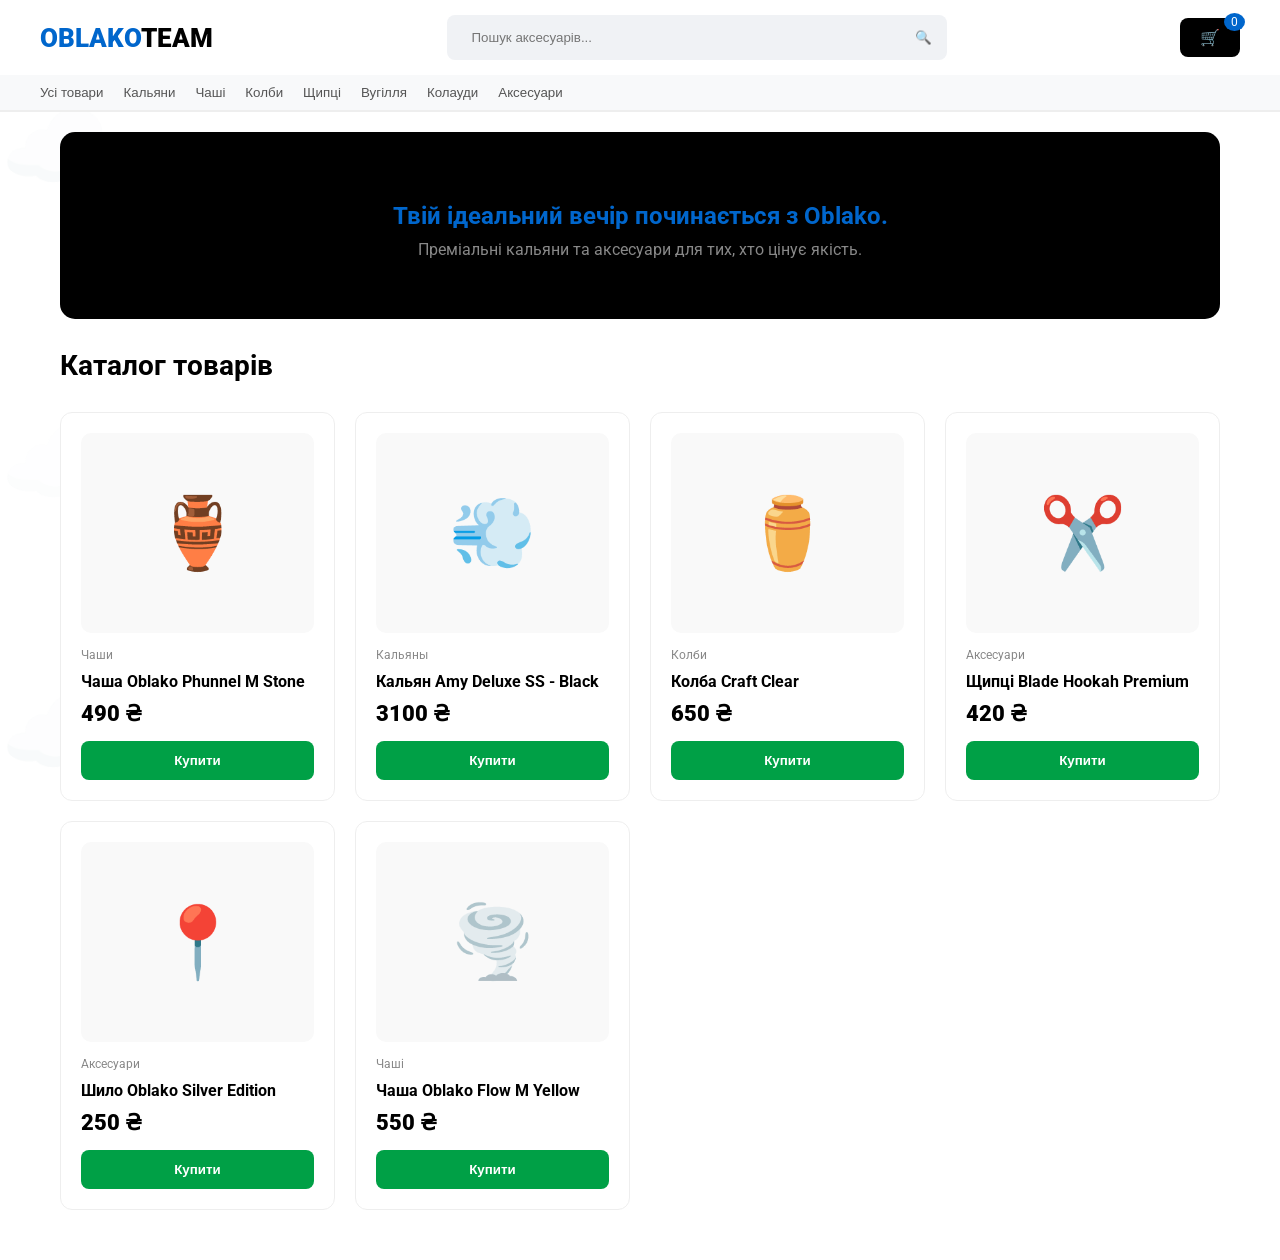
==== index.html @ b27f2336 "Update index.html" ====
<!DOCTYPE html>
<html lang="uk">
<head>
    <meta charset="UTF-8">
    <meta name="viewport" content="width=device-width, initial-scale=1.0">
    <title>OblakoTeam Store | Твій ідеальний вечір</title>
    <link rel="stylesheet" href="style.css">
    <link href="https://fonts.googleapis.com/css2?family=Roboto:wght@400;500;700;900&display=swap" rel="stylesheet">
</head>
<body>

    <div class="clouds-container">
        <div class="cloud c1">☁️</div>
        <div class="cloud c2">☁️</div>
        <div class="cloud c3">☁️</div>
    </div>

    <header class="header">
        <div class="container flex-header">
            <div class="logo">OBLAKO<span>TEAM</span></div>
            <div class="search-bar">
                <input type="text" id="searchInput" placeholder="Пошук аксесуарів...">
                <button onclick="searchProduct()">🔍</button>
            </div>
            <div class="cart-widget" onclick="toggleCart()">
                <span class="cart-icon">🛒</span>
                <span id="cart-count">0</span>
            </div>
        </div>
        <nav class="nav-cats">
            <div class="container flex-cats">
                <button onclick="filterCat('Все')">Усі товари</button>
                <button onclick="filterCat('Кальяни')">Кальяни</button>
                <button onclick="filterCat('Чаші')">Чаші</button>
                <button onclick="filterCat('Колби')">Колби</button>
                <button onclick="filterCat('Аксесуари')">Щипці</button>
                <button onclick="filterCat('Аксесуари')">Вугілля</button>
                <button onclick="filterCat('Аксесуари')">Колауди</button>
                <button onclick="filterCat('Аксесуари')">Аксесуари</button>
            </div>
        </nav>
    </header>

    <main class="container">
        <section class="hero-banner">
            <h1> </h1>
            <p class="slogan">Твій ідеальний вечір починається з Oblako.</p>
            <p class="subtext">Преміальні кальяни та аксесуари для тих, хто цінує якість.</p>
        </section>

        <h2 class="section-title">Каталог товарів</h2>
        <div class="products-grid" id="products-grid"></div>
    </main>

    <div id="cart-overlay" onclick="toggleCart()"></div>
    <div id="cart-sidebar">
        <div class="cart-top">
            <h3>Ваше замовлення</h3>
            <button class="close-cart" onclick="toggleCart()">✕</button>
        </div>
        <div id="cart-items-content"></div>
        <div class="cart-bottom">
            <div class="total-row">
                <span>Разом:</span>
                <span id="total-price">0 ₴</span>
            </div>
            <button class="order-submit" onclick="sendToTelegram()">Оформити у Telegram</button>
        </div>
    </div>

    <script src="script.js"></script>
</body>
</html>
---- style.css ----
* { margin: 0; padding: 0; box-sizing: border-box; }
body { font-family: 'Roboto', sans-serif; background: #fff; color: #000; overflow-x: hidden; }
.container { max-width: 1200px; margin: 0 auto; padding: 0 20px; }

/* Хмари */
.clouds-container { position: fixed; inset: 0; z-index: -1; pointer-events: none; }
.cloud { position: absolute; font-size: 100px; opacity: 0.1; animation: move 35s linear infinite; }
@keyframes move {
    from { transform: translateX(-200px); }
    to { transform: translateX(105vw); }
}
.c1 { top: 10%; animation-duration: 45s; }
.c2 { top: 45%; animation-duration: 30s; opacity: 0.05; }
.c3 { top: 75%; animation-duration: 55s; }

/* Header */
.header { background: #fff; border-bottom: 1px solid #eee; position: sticky; top: 0; z-index: 100; }
.flex-header { display: flex; justify-content: space-between; align-items: center; padding: 15px 0; }
.logo { font-size: 26px; font-weight: 900; color: #0066cc; }
.logo span { color: #000; }

.search-bar { flex: 0 1 500px; display: flex; background: #f0f2f5; border-radius: 8px; padding: 5px 15px; }
.search-bar input { flex: 1; border: none; background: transparent; outline: none; padding: 10px; }
.search-bar button { border: none; background: transparent; cursor: pointer; }

.cart-widget { background: #000; color: #fff; padding: 10px 20px; border-radius: 8px; cursor: pointer; position: relative; }
#cart-count { background: #0066cc; position: absolute; top: -5px; right: -5px; padding: 2px 7px; border-radius: 50%; font-size: 12px; }

.nav-cats { background: #f8f9fa; border-bottom: 1px solid #eee; }
.flex-cats { display: flex; gap: 20px; padding: 10px 0; overflow-x: auto; }
.flex-cats button { background: none; border: none; font-weight: 500; cursor: pointer; color: #555; white-space: nowrap; }
.flex-cats button:hover { color: #0066cc; }

/* Banner */
.hero-banner { background: #000; color: #fff; border-radius: 15px; padding: 60px 20px; text-align: center; margin: 20px 0; }
.hero-banner h1 { font-size: 50px; text-transform: uppercase; margin-bottom: 10px; }
.slogan { font-size: 24px; color: #0066cc; font-weight: 700; }
.subtext { color: #888; margin-top: 10px; }

/* Grid */
.section-title { margin: 30px 0; font-size: 28px; }
.products-grid { display: grid; grid-template-columns: repeat(auto-fill, minmax(250px, 1fr)); gap: 20px; margin-bottom: 50px; }
.card { background: #fff; border: 1px solid #eee; border-radius: 12px; padding: 20px; transition: 0.3s; }
.card:hover { box-shadow: 0 10px 25px rgba(0,0,0,0.05); transform: translateY(-5px); }
.card-img { height: 200px; background: #f9f9f9; border-radius: 10px; display: flex; align-items: center; justify-content: center; font-size: 70px; margin-bottom: 15px; }
.price { font-size: 22px; font-weight: 900; color: #000; margin-bottom: 15px; display: block; }
.buy-btn { width: 100%; background: #00a046; color: #fff; border: none; padding: 12px; border-radius: 8px; font-weight: 700; cursor: pointer; }

/* Sidebar */
#cart-sidebar { position: fixed; right: -100%; top: 0; width: 380px; height: 100%; background: #fff; z-index: 1000; transition: 0.4s; padding: 30px; box-shadow: -10px 0 30px rgba(0,0,0,0.1); display: flex; flex-direction: column; }
#cart-sidebar.active { right: 0; }
#cart-overlay { position: fixed; inset: 0; background: rgba(0,0,0,0.4); display: none; z-index: 999; }
.cart-top { display: flex; justify-content: space-between; margin-bottom: 30px; border-bottom: 1px solid #eee; padding-bottom: 15px; }
.cart-bottom { margin-top: auto; border-top: 1px solid #eee; padding-top: 20px; }
.total-row { display: flex; justify-content: space-between; font-size: 20px; font-weight: 900; }
.order-submit { width: 100%; background: #0066cc; color: #fff; border: none; padding: 18px; border-radius: 10px; font-weight: 700; margin-top: 20px; cursor: pointer; }
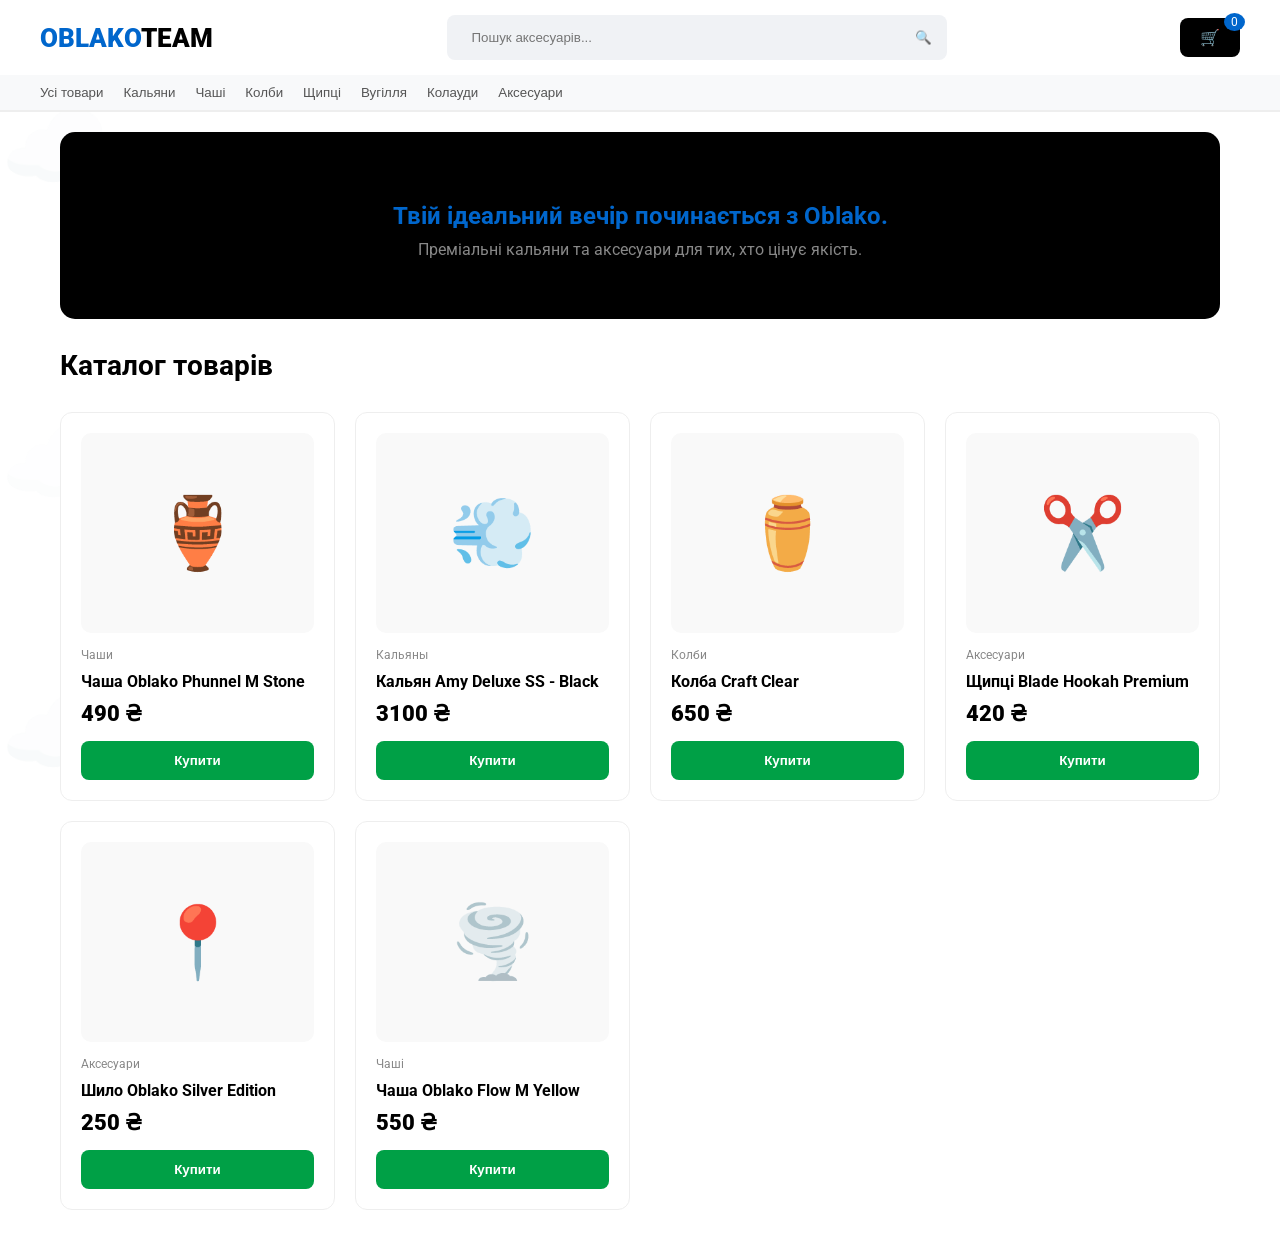
==== commit d04193ee: "Update index.html" ====
--- a/index.html
+++ b/index.html
@@ -13,6 +13,13 @@
         <div class="cloud c1">☁️</div>
         <div class="cloud c2">☁️</div>
         <div class="cloud c3">☁️</div>
+        <div class="cloud c4">☁️</div>
+        <div class="cloud c5">☁️</div>
+        <div class="cloud c6">☁️</div>
+        <div class="cloud c7">☁️</div>
+        <div class="cloud c8">☁️</div>
+        <div class="cloud c9">☁️</div>
+        
     </div>
 
     <header class="header">
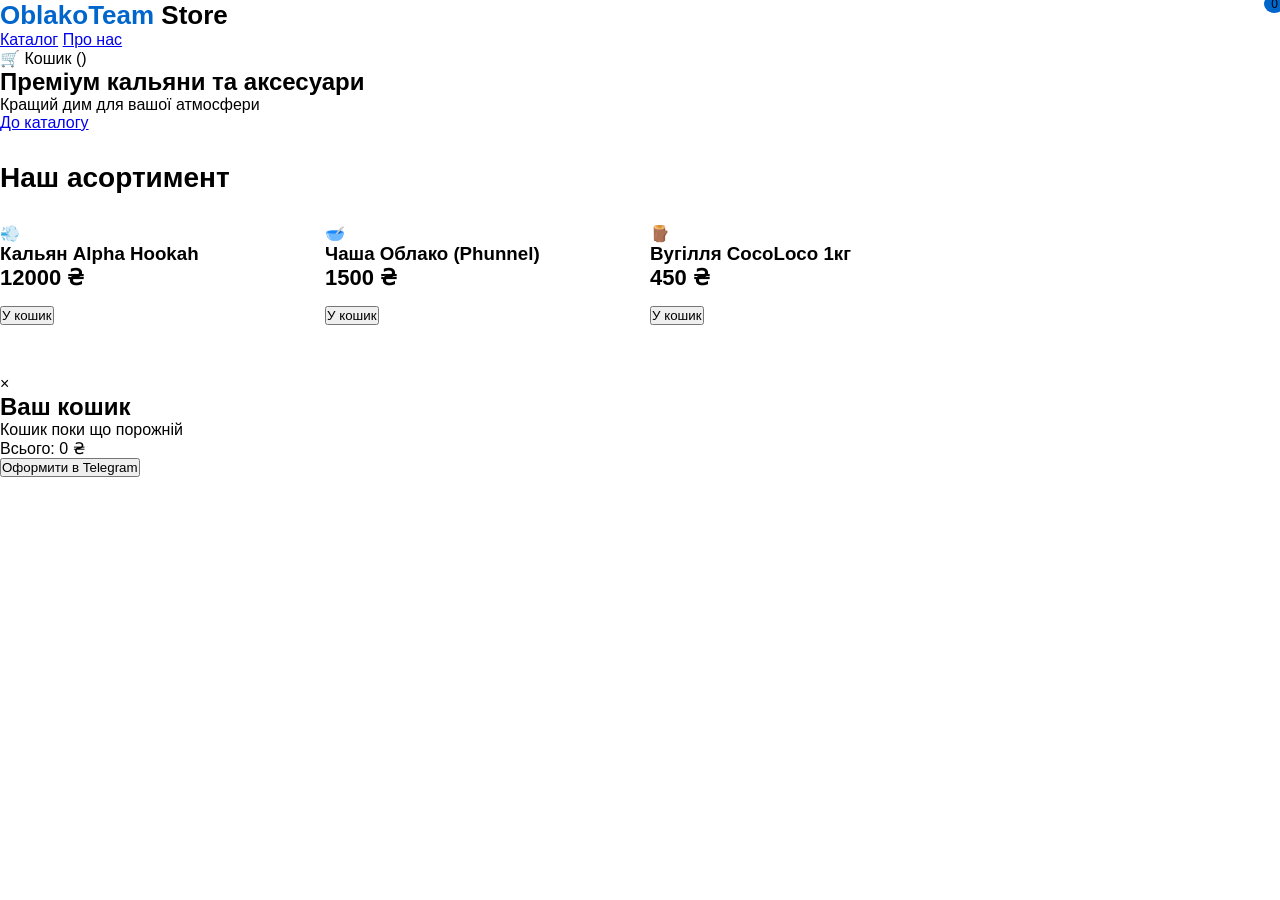
==== commit e8a061c0: "Update index.html" ====
--- a/index.html
+++ b/index.html
@@ -3,75 +3,74 @@
 <head>
     <meta charset="UTF-8">
     <meta name="viewport" content="width=device-width, initial-scale=1.0">
-    <title>OblakoTeam Store | Твій ідеальний вечір</title>
+    <title>OblakoTeam Store — Кальяни та Аксесуари</title>
     <link rel="stylesheet" href="style.css">
-    <link href="https://fonts.googleapis.com/css2?family=Roboto:wght@400;500;700;900&display=swap" rel="stylesheet">
 </head>
 <body>
 
     <div class="clouds-container">
-        <div class="cloud c1">☁️</div>
-        <div class="cloud c2">☁️</div>
-        <div class="cloud c3">☁️</div>
-        <div class="cloud c4">☁️</div>
-        <div class="cloud c5">☁️</div>
-        <div class="cloud c6">☁️</div>
-        <div class="cloud c7">☁️</div>
-        <div class="cloud c8">☁️</div>
-        <div class="cloud c9">☁️</div>
-        
+        <div class="cloud cloud-1"></div>
+        <div class="cloud cloud-2"></div>
+        <div class="cloud cloud-3"></div>
     </div>
 
-    <header class="header">
-        <div class="container flex-header">
-            <div class="logo">OBLAKO<span>TEAM</span></div>
-            <div class="search-bar">
-                <input type="text" id="searchInput" placeholder="Пошук аксесуарів...">
-                <button onclick="searchProduct()">🔍</button>
-            </div>
-            <div class="cart-widget" onclick="toggleCart()">
-                <span class="cart-icon">🛒</span>
-                <span id="cart-count">0</span>
-            </div>
+    <header>
+        <div class="logo">OblakoTeam <span>Store</span></div>
+        <nav>
+            <a href="#catalog">Каталог</a>
+            <a href="#about">Про нас</a>
+        </nav>
+        <div class="cart-icon" onclick="toggleCart()">
+            🛒 Кошик (<span id="cart-count">0</span>)
         </div>
-        <nav class="nav-cats">
-            <div class="container flex-cats">
-                <button onclick="filterCat('Все')">Усі товари</button>
-                <button onclick="filterCat('Кальяни')">Кальяни</button>
-                <button onclick="filterCat('Чаші')">Чаші</button>
-                <button onclick="filterCat('Колби')">Колби</button>
-                <button onclick="filterCat('Аксесуари')">Щипці</button>
-                <button onclick="filterCat('Аксесуари')">Вугілля</button>
-                <button onclick="filterCat('Аксесуари')">Колауди</button>
-                <button onclick="filterCat('Аксесуари')">Аксесуари</button>
-            </div>
-        </nav>
     </header>
 
-    <main class="container">
-        <section class="hero-banner">
-            <h1> </h1>
-            <p class="slogan">Твій ідеальний вечір починається з Oblako.</p>
-            <p class="subtext">Преміальні кальяни та аксесуари для тих, хто цінує якість.</p>
-        </section>
+    <section class="hero">
+        <h1>Преміум кальяни та аксесуари</h1>
+        <p>Кращий дим для вашої атмосфери</p>
+        <a href="#catalog" class="btn">До каталогу</a>
+    </section>
 
-        <h2 class="section-title">Каталог товарів</h2>
-        <div class="products-grid" id="products-grid"></div>
+    <main id="catalog">
+        <h2 class="section-title">Наш асортимент</h2>
+        <div class="products-grid">
+            
+            <div class="product-card">
+                <div class="product-img">💨</div>
+                <h3>Кальян Alpha Hookah</h3>
+                <p class="price">12000 <span>₴</span></p>
+                <button class="btn-buy" onclick="addToCart('Кальян Alpha Hookah', 12000)">У кошик</button>
+            </div>
+
+            <div class="product-card">
+                <div class="product-img">🥣</div>
+                <h3>Чаша Облако (Phunnel)</h3>
+                <p class="price">1500 <span>₴</span></p>
+                <button class="btn-buy" onclick="addToCart('Чаша Облако (Phunnel)', 1500)">У кошик</button>
+            </div>
+
+            <div class="product-card">
+                <div class="product-img">🪵</div>
+                <h3>Вугілля CocoLoco 1кг</h3>
+                <p class="price">450 <span>₴</span></p>
+                <button class="btn-buy" onclick="addToCart('Вугілля CocoLoco 1кг', 450)">У кошик</button>
+            </div>
+
+        </div>
     </main>
 
-    <div id="cart-overlay" onclick="toggleCart()"></div>
-    <div id="cart-sidebar">
-        <div class="cart-top">
-            <h3>Ваше замовлення</h3>
-            <button class="close-cart" onclick="toggleCart()">✕</button>
-        </div>
-        <div id="cart-items-content"></div>
-        <div class="cart-bottom">
-            <div class="total-row">
-                <span>Разом:</span>
-                <span id="total-price">0 ₴</span>
+    <div class="cart-modal" id="cartModal">
+        <div class="cart-content">
+            <span class="close-cart" onclick="toggleCart()">&times;</span>
+            <h2>Ваш кошик</h2>
+            <div id="cart-items-list">
+                <p class="empty-text">Кошик поки що порожній</p>
             </div>
-            <button class="order-submit" onclick="sendToTelegram()">Оформити у Telegram</button>
+            <div class="cart-summary">
+                <span>Всього:</span>
+                <span id="cart-total-price">0 ₴</span>
+            </div>
+            <button class="btn btn-order" onclick="sendToTelegram()">Оформити в Telegram</button>
         </div>
     </div>
 
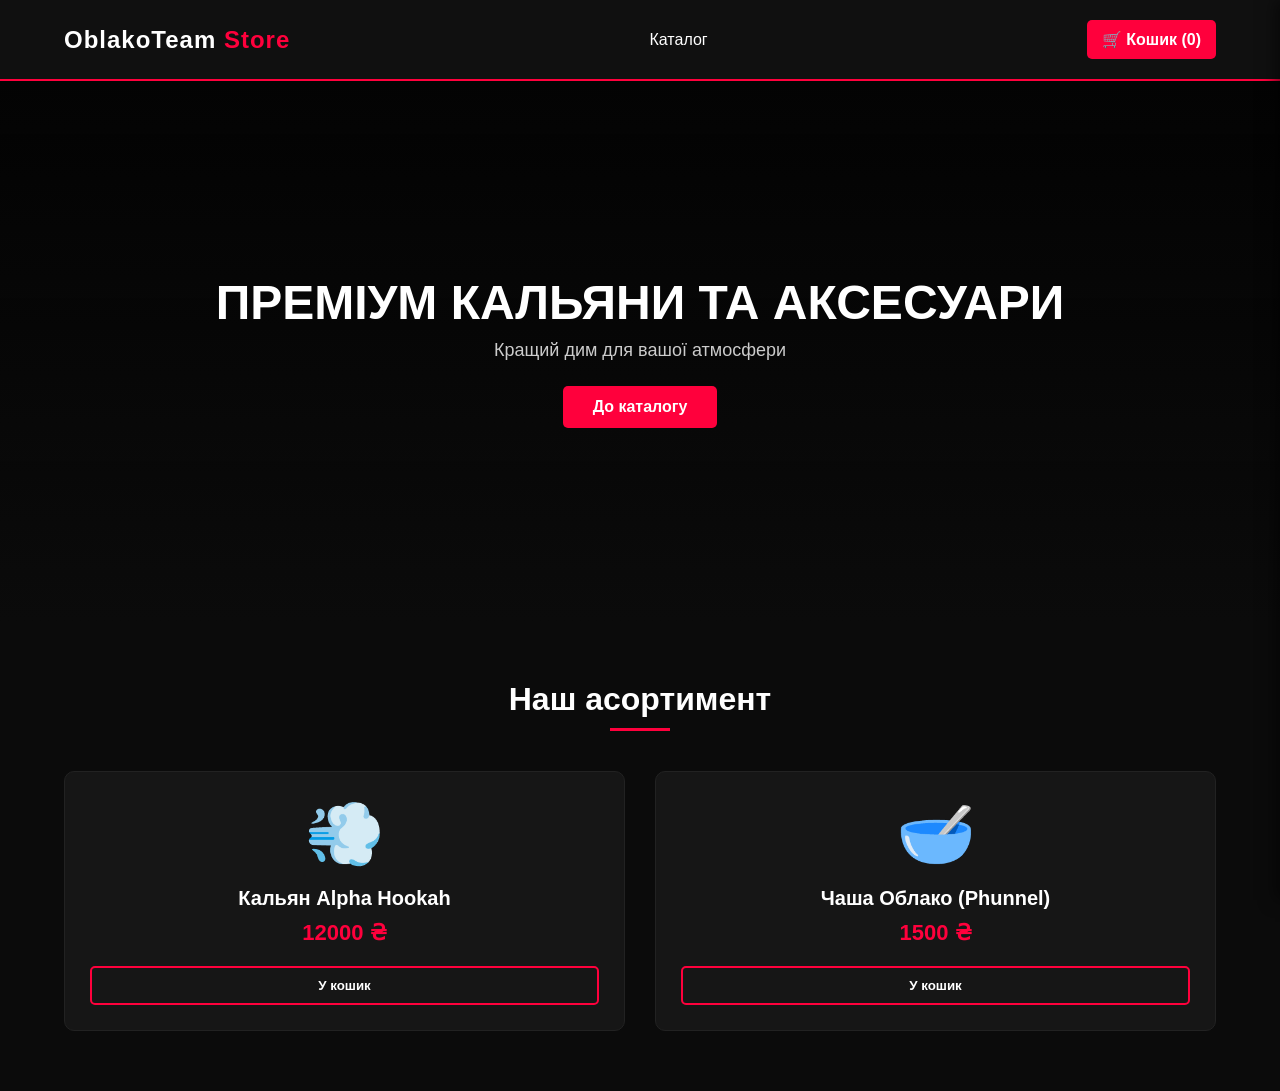
==== commit 0ce832e4: "Update index.html" ====
--- a/index.html
+++ b/index.html
@@ -3,7 +3,7 @@
 <head>
     <meta charset="UTF-8">
     <meta name="viewport" content="width=device-width, initial-scale=1.0">
-    <title>OblakoTeam Store — Кальяни та Аксесуари</title>
+    <title>OblakoTeam Store</title>
     <link rel="stylesheet" href="style.css">
 </head>
 <body>
@@ -18,7 +18,6 @@
         <div class="logo">OblakoTeam <span>Store</span></div>
         <nav>
             <a href="#catalog">Каталог</a>
-            <a href="#about">Про нас</a>
         </nav>
         <div class="cart-icon" onclick="toggleCart()">
             🛒 Кошик (<span id="cart-count">0</span>)
@@ -34,28 +33,18 @@
     <main id="catalog">
         <h2 class="section-title">Наш асортимент</h2>
         <div class="products-grid">
-            
             <div class="product-card">
                 <div class="product-img">💨</div>
                 <h3>Кальян Alpha Hookah</h3>
                 <p class="price">12000 <span>₴</span></p>
                 <button class="btn-buy" onclick="addToCart('Кальян Alpha Hookah', 12000)">У кошик</button>
             </div>
-
             <div class="product-card">
                 <div class="product-img">🥣</div>
                 <h3>Чаша Облако (Phunnel)</h3>
                 <p class="price">1500 <span>₴</span></p>
                 <button class="btn-buy" onclick="addToCart('Чаша Облако (Phunnel)', 1500)">У кошик</button>
             </div>
-
-            <div class="product-card">
-                <div class="product-img">🪵</div>
-                <h3>Вугілля CocoLoco 1кг</h3>
-                <p class="price">450 <span>₴</span></p>
-                <button class="btn-buy" onclick="addToCart('Вугілля CocoLoco 1кг', 450)">У кошик</button>
-            </div>
-
         </div>
     </main>
 
--- a/style.css
+++ b/style.css
@@ -1,56 +1,304 @@
-* { margin: 0; padding: 0; box-sizing: border-box; }
-body { font-family: 'Roboto', sans-serif; background: #fff; color: #000; overflow-x: hidden; }
-.container { max-width: 1200px; margin: 0 auto; padding: 0 20px; }
-
-/* Хмари */
-.clouds-container { position: fixed; inset: 0; z-index: -1; pointer-events: none; }
-.cloud { position: absolute; font-size: 100px; opacity: 0.1; animation: move 35s linear infinite; }
-@keyframes move {
-    from { transform: translateX(-200px); }
-    to { transform: translateX(105vw); }
-}
-.c1 { top: 10%; animation-duration: 45s; }
-.c2 { top: 45%; animation-duration: 30s; opacity: 0.05; }
-.c3 { top: 75%; animation-duration: 55s; }
-
-/* Header */
-.header { background: #fff; border-bottom: 1px solid #eee; position: sticky; top: 0; z-index: 100; }
-.flex-header { display: flex; justify-content: space-between; align-items: center; padding: 15px 0; }
-.logo { font-size: 26px; font-weight: 900; color: #0066cc; }
-.logo span { color: #000; }
-
-.search-bar { flex: 0 1 500px; display: flex; background: #f0f2f5; border-radius: 8px; padding: 5px 15px; }
-.search-bar input { flex: 1; border: none; background: transparent; outline: none; padding: 10px; }
-.search-bar button { border: none; background: transparent; cursor: pointer; }
-
-.cart-widget { background: #000; color: #fff; padding: 10px 20px; border-radius: 8px; cursor: pointer; position: relative; }
-#cart-count { background: #0066cc; position: absolute; top: -5px; right: -5px; padding: 2px 7px; border-radius: 50%; font-size: 12px; }
-
-.nav-cats { background: #f8f9fa; border-bottom: 1px solid #eee; }
-.flex-cats { display: flex; gap: 20px; padding: 10px 0; overflow-x: auto; }
-.flex-cats button { background: none; border: none; font-weight: 500; cursor: pointer; color: #555; white-space: nowrap; }
-.flex-cats button:hover { color: #0066cc; }
-
-/* Banner */
-.hero-banner { background: #000; color: #fff; border-radius: 15px; padding: 60px 20px; text-align: center; margin: 20px 0; }
-.hero-banner h1 { font-size: 50px; text-transform: uppercase; margin-bottom: 10px; }
-.slogan { font-size: 24px; color: #0066cc; font-weight: 700; }
-.subtext { color: #888; margin-top: 10px; }
-
-/* Grid */
-.section-title { margin: 30px 0; font-size: 28px; }
-.products-grid { display: grid; grid-template-columns: repeat(auto-fill, minmax(250px, 1fr)); gap: 20px; margin-bottom: 50px; }
-.card { background: #fff; border: 1px solid #eee; border-radius: 12px; padding: 20px; transition: 0.3s; }
-.card:hover { box-shadow: 0 10px 25px rgba(0,0,0,0.05); transform: translateY(-5px); }
-.card-img { height: 200px; background: #f9f9f9; border-radius: 10px; display: flex; align-items: center; justify-content: center; font-size: 70px; margin-bottom: 15px; }
-.price { font-size: 22px; font-weight: 900; color: #000; margin-bottom: 15px; display: block; }
-.buy-btn { width: 100%; background: #00a046; color: #fff; border: none; padding: 12px; border-radius: 8px; font-weight: 700; cursor: pointer; }
-
-/* Sidebar */
-#cart-sidebar { position: fixed; right: -100%; top: 0; width: 380px; height: 100%; background: #fff; z-index: 1000; transition: 0.4s; padding: 30px; box-shadow: -10px 0 30px rgba(0,0,0,0.1); display: flex; flex-direction: column; }
-#cart-sidebar.active { right: 0; }
-#cart-overlay { position: fixed; inset: 0; background: rgba(0,0,0,0.4); display: none; z-index: 999; }
-.cart-top { display: flex; justify-content: space-between; margin-bottom: 30px; border-bottom: 1px solid #eee; padding-bottom: 15px; }
-.cart-bottom { margin-top: auto; border-top: 1px solid #eee; padding-top: 20px; }
-.total-row { display: flex; justify-content: space-between; font-size: 20px; font-weight: 900; }
-.order-submit { width: 100%; background: #0066cc; color: #fff; border: none; padding: 18px; border-radius: 10px; font-weight: 700; margin-top: 20px; cursor: pointer; }
+/* Загальні налаштування */
+* {
+    margin: 0;
+    padding: 0;
+    box-sizing: border-box;
+    font-family: 'Segoe UI', Tahoma, Geneva, Verdana, sans-serif;
+}
+
+body {
+    background-color: #0b0b0b;
+    color: #ffffff;
+    overflow-x: hidden;
+    position: relative;
+}
+
+/* --- АНІМАЦІЯ ХМАР НА ЗАДНЬОМУ ПЛАНІ --- */
+.clouds-container {
+    position: fixed;
+    top: 0;
+    left: 0;
+    width: 100%;
+    height: 100%;
+    z-index: -1;
+    pointer-events: none;
+    overflow: hidden;
+    opacity: 0.25; /* Прозорість хмар */
+}
+
+.cloud {
+    position: absolute;
+    background: radial-gradient(circle, rgba(255,255,255,0.8) 0%, rgba(255,255,255,0) 70%);
+    border-radius: 50%;
+    filter: blur(20px);
+}
+
+.cloud-1 {
+    width: 400px;
+    height: 250px;
+    top: 15%;
+    left: -400px;
+    animation: floatHorizontal 35s linear infinite;
+}
+
+.cloud-2 {
+    width: 600px;
+    height: 350px;
+    top: 45%;
+    left: -600px;
+    animation: floatHorizontal 50s linear infinite;
+    animation-delay: 5s;
+}
+
+.cloud-3 {
+    width: 300px;
+    height: 200px;
+    top: 75%;
+    left: -300px;
+    animation: floatHorizontal 25s linear infinite;
+    animation-delay: 12s;
+}
+
+@keyframes floatHorizontal {
+    0% { transform: translateX(0); }
+    100% { transform: translateX(calc(100vw + 600px)); }
+}
+
+/* --- ХЕДЕР ТА НАВІГАЦІЯ --- */
+header {
+    display: flex;
+    justify-content: space-between;
+    align-items: center;
+    padding: 20px 5%;
+    background-color: rgba(17, 17, 17, 0.9);
+    border-bottom: 2px solid #ff003c;
+    position: sticky;
+    top: 0;
+    z-index: 100;
+}
+
+.logo {
+    font-size: 24px;
+    font-weight: bold;
+    letter-spacing: 1px;
+}
+
+.logo span {
+    color: #ff003c;
+}
+
+nav a {
+    color: #fff;
+    text-decoration: none;
+    margin-right: 20px;
+    transition: color 0.3s;
+}
+
+nav a:hover {
+    color: #ff003c;
+}
+
+.cart-icon {
+    background-color: #ff003c;
+    padding: 10px 15px;
+    border-radius: 5px;
+    cursor: pointer;
+    font-weight: bold;
+    transition: background 0.3s;
+}
+
+.cart-icon:hover {
+    background-color: #cc0030;
+}
+
+/* --- БАННЕР --- */
+.hero {
+    height: 60vh;
+    display: flex;
+    flex-direction: column;
+    justify-content: center;
+    align-items: center;
+    text-align: center;
+    background: linear-gradient(rgba(0,0,0,0.7), rgba(11,11,11,1)), url('https://images.unsplash.com/photo-1542332213-9b5a5a3fda35?q=80&w=1000') center/cover;
+    padding: 20px;
+}
+
+.hero h1 {
+    font-size: 48px;
+    margin-bottom: 10px;
+    text-transform: uppercase;
+}
+
+.hero p {
+    font-size: 18px;
+    color: #cccccc;
+    margin-bottom: 25px;
+}
+
+.btn {
+    display: inline-block;
+    background-color: #ff003c;
+    color: #fff;
+    padding: 12px 30px;
+    text-decoration: none;
+    border-radius: 5px;
+    font-weight: bold;
+    border: none;
+    cursor: pointer;
+    transition: background 0.3s;
+}
+
+.btn:hover {
+    background-color: #cc0030;
+}
+
+/* --- КАТАЛОГ --- */
+main {
+    padding: 60px 5%;
+}
+
+.section-title {
+    text-align: center;
+    margin-bottom: 40px;
+    font-size: 32px;
+    position: relative;
+}
+
+.section-title::after {
+    content: '';
+    display: block;
+    width: 60px;
+    height: 3px;
+    background-color: #ff003c;
+    margin: 10px auto 0;
+}
+
+.products-grid {
+    display: grid;
+    grid-template-columns: repeat(auto-fit, minmax(280px, 1fr));
+    gap: 30px;
+}
+
+.product-card {
+    background-color: #161616;
+    border: 1px solid #222;
+    border-radius: 10px;
+    padding: 25px;
+    text-align: center;
+    transition: transform 0.3s, border-color 0.3s;
+}
+
+.product-card:hover {
+    transform: translateY(-5px);
+    border-color: #ff003c;
+}
+
+.product-img {
+    font-size: 64px;
+    margin-bottom: 15px;
+}
+
+.product-card h3 {
+    font-size: 20px;
+    margin-bottom: 10px;
+}
+
+.price {
+    font-size: 22px;
+    color: #ff003c;
+    font-weight: bold;
+    margin-bottom: 20px;
+}
+
+.btn-buy {
+    background: transparent;
+    border: 2px solid #ff003c;
+    color: #fff;
+    padding: 10px 20px;
+    border-radius: 5px;
+    cursor: pointer;
+    font-weight: bold;
+    width: 100%;
+    transition: background 0.3s, color 0.3s;
+}
+
+.btn-buy:hover {
+    background-color: #ff003c;
+}
+
+/* --- КОШИК --- */
+.cart-modal {
+    position: fixed;
+    top: 0;
+    right: -400px;
+    width: 400px;
+    height: 100%;
+    background-color: #111;
+    border-left: 2px solid #ff003c;
+    box-shadow: -5px 0 15px rgba(0,0,0,0.5);
+    z-index: 1000;
+    transition: right 0.4s ease;
+    padding: 30px;
+}
+
+.cart-modal.active {
+    right: 0;
+}
+
+.cart-content {
+    display: flex;
+    flex-direction: column;
+    height: 100%;
+}
+
+.close-cart {
+    position: absolute;
+    top: 20px;
+    right: 20px;
+    font-size: 28px;
+    cursor: pointer;
+}
+
+.cart-modal h2 {
+    margin-bottom: 20px;
+    border-bottom: 1px solid #222;
+    padding-bottom: 10px;
+}
+
+#cart-items-list {
+    flex-grow: 1;
+    overflow-y: auto;
+}
+
+.cart-item {
+    display: flex;
+    justify-content: space-between;
+    margin-bottom: 15px;
+    background-color: #1a1a1a;
+    padding: 10px;
+    border-radius: 5px;
+}
+
+.empty-text {
+    color: #666;
+    text-align: center;
+    margin-top: 50px;
+}
+
+.cart-summary {
+    display: flex;
+    justify-content: space-between;
+    font-size: 20px;
+    font-weight: bold;
+    margin: 20px 0;
+    border-top: 1px solid #222;
+    padding-top: 15px;
+}
+
+#cart-total-price {
+    color: #ff003c;
+}
+
+.btn-order {
+    width: 100%;
+}
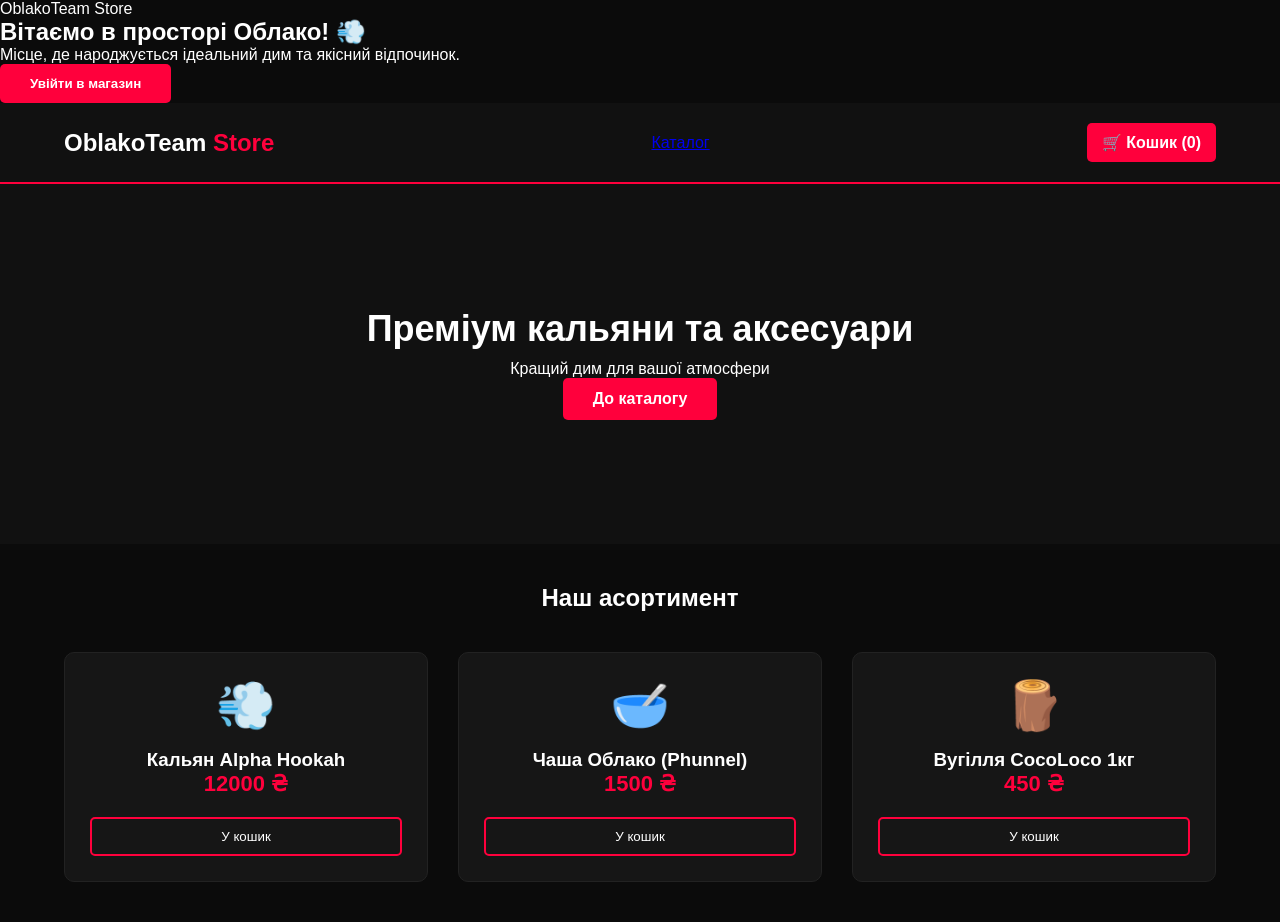
==== commit 3454a872: "Update index.html" ====
--- a/index.html
+++ b/index.html
@@ -3,7 +3,7 @@
 <head>
     <meta charset="UTF-8">
     <meta name="viewport" content="width=device-width, initial-scale=1.0">
-    <title>OblakoTeam Store</title>
+    <title>OblakoTeam Store — Кальяни та Аксесуари</title>
     <link rel="stylesheet" href="style.css">
 </head>
 <body>
@@ -14,7 +14,16 @@
         <div class="cloud cloud-3"></div>
     </div>
 
-    <header>
+    <div id="welcome-screen">
+        <div class="welcome-content">
+            <div class="welcome-logo">OblakoTeam <span>Store</span></div>
+            <h2>Вітаємо в просторі Облако! 💨</h2>
+            <p>Місце, де народжується ідеальний дим та якісний відпочинок.</p>
+            <button class="btn btn-welcome" onclick="enterStore()">Увійти в магазин</button>
+        </div>
+    </div>
+
+    <header class="hidden-content">
         <div class="logo">OblakoTeam <span>Store</span></div>
         <nav>
             <a href="#catalog">Каталог</a>
@@ -24,27 +33,37 @@
         </div>
     </header>
 
-    <section class="hero">
+    <section class="hero class-content hidden-content">
         <h1>Преміум кальяни та аксесуари</h1>
         <p>Кращий дим для вашої атмосфери</p>
         <a href="#catalog" class="btn">До каталогу</a>
     </section>
 
-    <main id="catalog">
+    <main id="catalog" class="hidden-content">
         <h2 class="section-title">Наш асортимент</h2>
         <div class="products-grid">
+            
             <div class="product-card">
                 <div class="product-img">💨</div>
                 <h3>Кальян Alpha Hookah</h3>
                 <p class="price">12000 <span>₴</span></p>
                 <button class="btn-buy" onclick="addToCart('Кальян Alpha Hookah', 12000)">У кошик</button>
             </div>
+
             <div class="product-card">
                 <div class="product-img">🥣</div>
                 <h3>Чаша Облако (Phunnel)</h3>
                 <p class="price">1500 <span>₴</span></p>
                 <button class="btn-buy" onclick="addToCart('Чаша Облако (Phunnel)', 1500)">У кошик</button>
             </div>
+
+            <div class="product-card">
+                <div class="product-img">🪵</div>
+                <h3>Вугілля CocoLoco 1кг</h3>
+                <p class="price">450 <span>₴</span></p>
+                <button class="btn-buy" onclick="addToCart('Вугілля CocoLoco 1кг', 450)">У кошик</button>
+            </div>
+
         </div>
     </main>
 
--- a/style.css
+++ b/style.css
@@ -1,9 +1,8 @@
-/* Загальні налаштування */
 * {
     margin: 0;
     padding: 0;
     box-sizing: border-box;
-    font-family: 'Segoe UI', Tahoma, Geneva, Verdana, sans-serif;
+    font-family: sans-serif;
 }
 
 body {
@@ -13,7 +12,6 @@
     position: relative;
 }
 
-/* --- АНІМАЦІЯ ХМАР НА ЗАДНЬОМУ ПЛАНІ --- */
 .clouds-container {
     position: fixed;
     top: 0;
@@ -23,7 +21,7 @@
     z-index: -1;
     pointer-events: none;
     overflow: hidden;
-    opacity: 0.25; /* Прозорість хмар */
+    opacity: 0.25;
 }
 
 .cloud {
@@ -47,7 +45,6 @@
     top: 45%;
     left: -600px;
     animation: floatHorizontal 50s linear infinite;
-    animation-delay: 5s;
 }
 
 .cloud-3 {
@@ -56,7 +53,6 @@
     top: 75%;
     left: -300px;
     animation: floatHorizontal 25s linear infinite;
-    animation-delay: 12s;
 }
 
 @keyframes floatHorizontal {
@@ -64,13 +60,12 @@
     100% { transform: translateX(calc(100vw + 600px)); }
 }
 
-/* --- ХЕДЕР ТА НАВІГАЦІЯ --- */
 header {
     display: flex;
     justify-content: space-between;
     align-items: center;
     padding: 20px 5%;
-    background-color: rgba(17, 17, 17, 0.9);
+    background-color: #111111;
     border-bottom: 2px solid #ff003c;
     position: sticky;
     top: 0;
@@ -80,21 +75,9 @@
 .logo {
     font-size: 24px;
     font-weight: bold;
-    letter-spacing: 1px;
 }
 
 .logo span {
-    color: #ff003c;
-}
-
-nav a {
-    color: #fff;
-    text-decoration: none;
-    margin-right: 20px;
-    transition: color 0.3s;
-}
-
-nav a:hover {
     color: #ff003c;
 }
 
@@ -104,35 +87,22 @@
     border-radius: 5px;
     cursor: pointer;
     font-weight: bold;
-    transition: background 0.3s;
-}
-
-.cart-icon:hover {
-    background-color: #cc0030;
-}
-
-/* --- БАННЕР --- */
+}
+
 .hero {
-    height: 60vh;
+    height: 40vh;
     display: flex;
     flex-direction: column;
     justify-content: center;
     align-items: center;
     text-align: center;
-    background: linear-gradient(rgba(0,0,0,0.7), rgba(11,11,11,1)), url('https://images.unsplash.com/photo-1542332213-9b5a5a3fda35?q=80&w=1000') center/cover;
+    background: #111;
     padding: 20px;
 }
 
 .hero h1 {
-    font-size: 48px;
+    font-size: 36px;
     margin-bottom: 10px;
-    text-transform: uppercase;
-}
-
-.hero p {
-    font-size: 18px;
-    color: #cccccc;
-    margin-bottom: 25px;
 }
 
 .btn {
@@ -145,37 +115,20 @@
     font-weight: bold;
     border: none;
     cursor: pointer;
-    transition: background 0.3s;
-}
-
-.btn:hover {
-    background-color: #cc0030;
-}
-
-/* --- КАТАЛОГ --- */
+}
+
 main {
-    padding: 60px 5%;
+    padding: 40px 5%;
 }
 
 .section-title {
     text-align: center;
     margin-bottom: 40px;
-    font-size: 32px;
-    position: relative;
-}
-
-.section-title::after {
-    content: '';
-    display: block;
-    width: 60px;
-    height: 3px;
-    background-color: #ff003c;
-    margin: 10px auto 0;
 }
 
 .products-grid {
     display: grid;
-    grid-template-columns: repeat(auto-fit, minmax(280px, 1fr));
+    grid-template-columns: repeat(auto-fit, minmax(250px, 1fr));
     gap: 30px;
 }
 
@@ -185,22 +138,11 @@
     border-radius: 10px;
     padding: 25px;
     text-align: center;
-    transition: transform 0.3s, border-color 0.3s;
-}
-
-.product-card:hover {
-    transform: translateY(-5px);
-    border-color: #ff003c;
 }
 
 .product-img {
-    font-size: 64px;
+    font-size: 48px;
     margin-bottom: 15px;
-}
-
-.product-card h3 {
-    font-size: 20px;
-    margin-bottom: 10px;
 }
 
 .price {
@@ -217,16 +159,9 @@
     padding: 10px 20px;
     border-radius: 5px;
     cursor: pointer;
-    font-weight: bold;
     width: 100%;
-    transition: background 0.3s, color 0.3s;
-}
-
-.btn-buy:hover {
-    background-color: #ff003c;
-}
-
-/* --- КОШИК --- */
+}
+
 .cart-modal {
     position: fixed;
     top: 0;
@@ -235,7 +170,6 @@
     height: 100%;
     background-color: #111;
     border-left: 2px solid #ff003c;
-    box-shadow: -5px 0 15px rgba(0,0,0,0.5);
     z-index: 1000;
     transition: right 0.4s ease;
     padding: 30px;
@@ -259,12 +193,6 @@
     cursor: pointer;
 }
 
-.cart-modal h2 {
-    margin-bottom: 20px;
-    border-bottom: 1px solid #222;
-    padding-bottom: 10px;
-}
-
 #cart-items-list {
     flex-grow: 1;
     overflow-y: auto;
@@ -289,16 +217,5 @@
     display: flex;
     justify-content: space-between;
     font-size: 20px;
-    font-weight: bold;
     margin: 20px 0;
-    border-top: 1px solid #222;
-    padding-top: 15px;
-}
-
-#cart-total-price {
-    color: #ff003c;
-}
-
-.btn-order {
-    width: 100%;
-}
+}
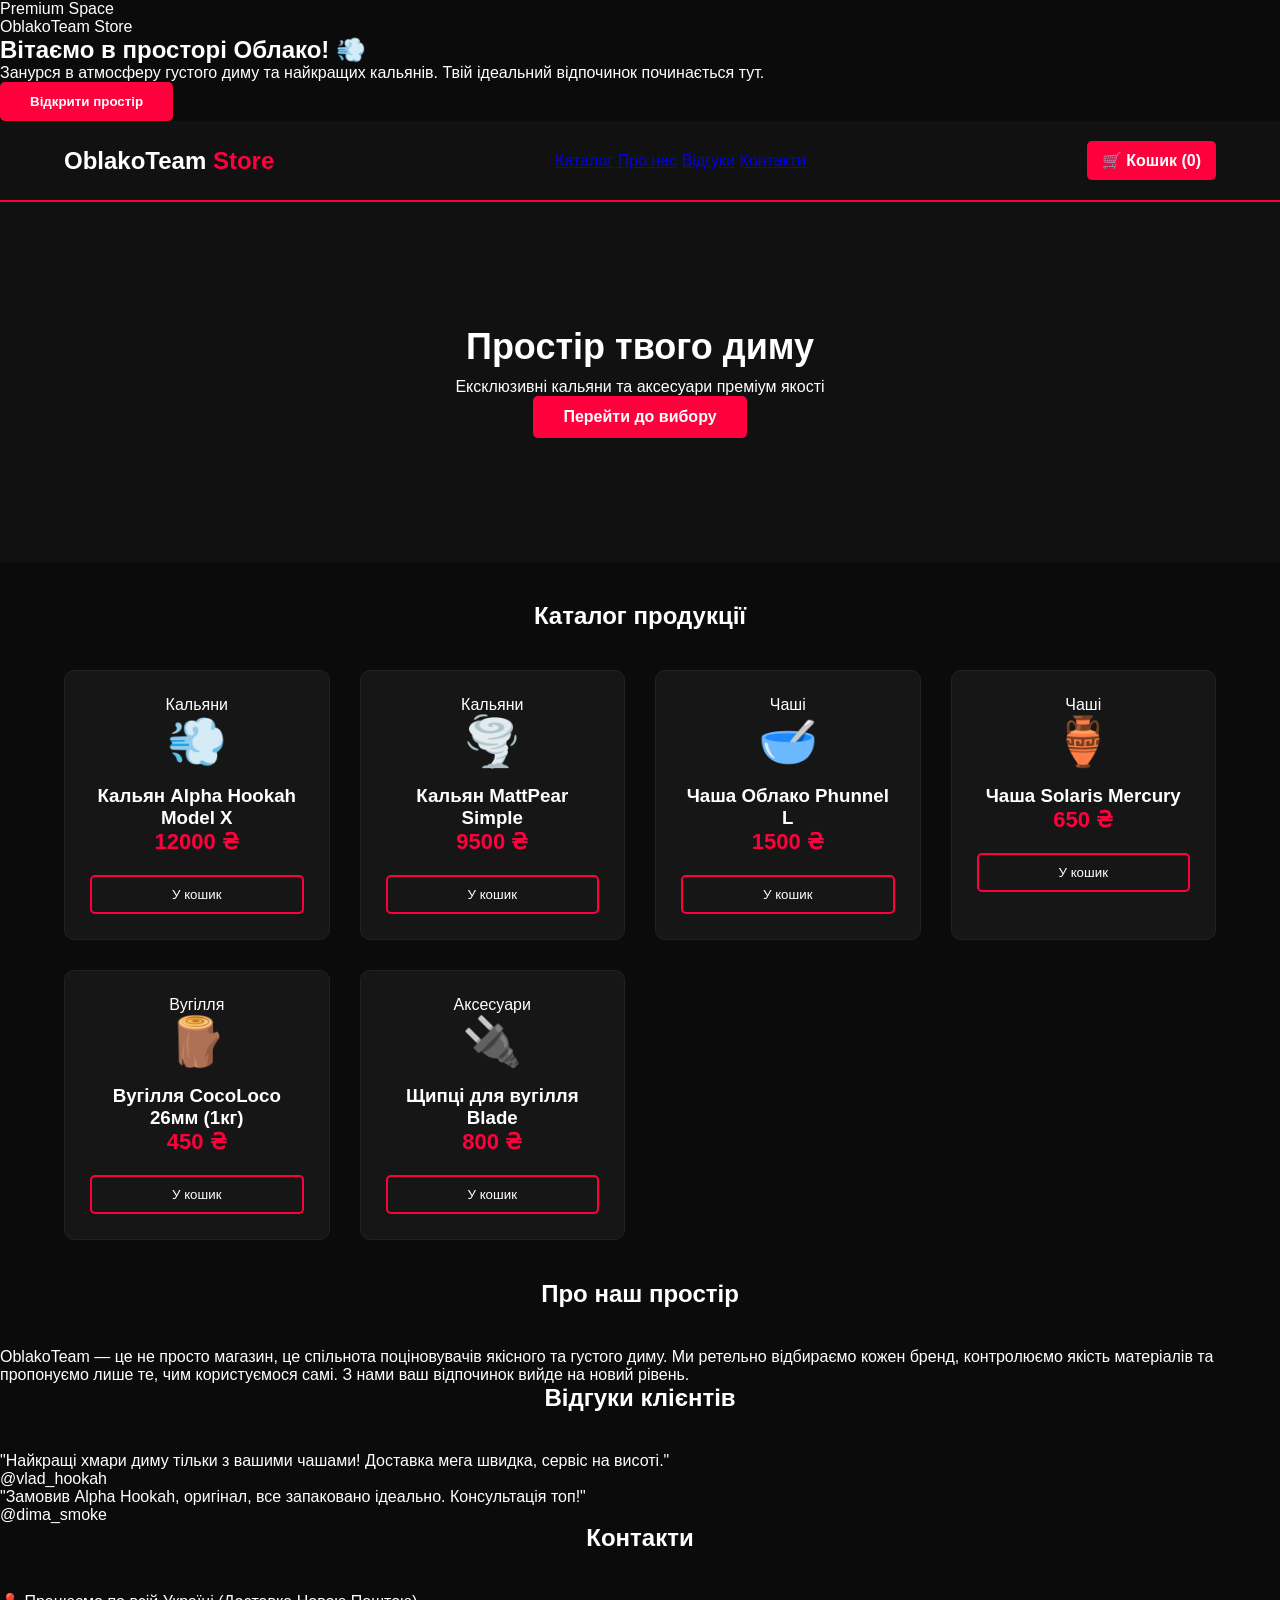
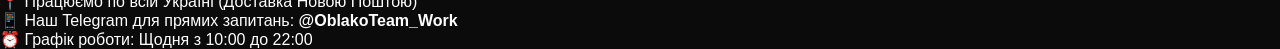
==== commit 9b1d7374: "Update index.html" ====
--- a/index.html
+++ b/index.html
@@ -3,23 +3,25 @@
 <head>
     <meta charset="UTF-8">
     <meta name="viewport" content="width=device-width, initial-scale=1.0">
-    <title>OblakoTeam Store — Кальяни та Аксесуари</title>
+    <title>OblakoTeam — Преміум Кальяни</title>
     <link rel="stylesheet" href="style.css">
 </head>
 <body>
 
     <div class="clouds-container">
-        <div class="cloud cloud-1"></div>
-        <div class="cloud cloud-2"></div>
-        <div class="cloud cloud-3"></div>
+        <div class="cloud cloud-deep-1"></div>
+        <div class="cloud cloud-deep-2"></div>
+        <div class="cloud cloud-deep-3"></div>
+        <div class="cloud cloud-deep-4"></div>
     </div>
 
     <div id="welcome-screen">
         <div class="welcome-content">
+            <div class="welcome-badge">Premium Space</div>
             <div class="welcome-logo">OblakoTeam <span>Store</span></div>
             <h2>Вітаємо в просторі Облако! 💨</h2>
-            <p>Місце, де народжується ідеальний дим та якісний відпочинок.</p>
-            <button class="btn btn-welcome" onclick="enterStore()">Увійти в магазин</button>
+            <p>Занурся в атмосферу густого диму та найкращих кальянів. Твій ідеальний відпочинок починається тут.</p>
+            <button class="btn btn-welcome" onclick="enterStore()">Відкрити простір</button>
         </div>
     </div>
 
@@ -27,45 +29,100 @@
         <div class="logo">OblakoTeam <span>Store</span></div>
         <nav>
             <a href="#catalog">Каталог</a>
+            <a href="#about">Про нас</a>
+            <a href="#reviews">Відгуки</a>
+            <a href="#contacts">Контакти</a>
         </nav>
         <div class="cart-icon" onclick="toggleCart()">
             🛒 Кошик (<span id="cart-count">0</span>)
         </div>
     </header>
 
-    <section class="hero class-content hidden-content">
-        <h1>Преміум кальяни та аксесуари</h1>
-        <p>Кращий дим для вашої атмосфери</p>
-        <a href="#catalog" class="btn">До каталогу</a>
+    <section class="hero hidden-content">
+        <h1>Простір твого диму</h1>
+        <p>Ексклюзивні кальяни та аксесуари преміум якості</p>
+        <a href="#catalog" class="btn">Перейти до вибору</a>
     </section>
 
     <main id="catalog" class="hidden-content">
-        <h2 class="section-title">Наш асортимент</h2>
+        <h2 class="section-title">Каталог продукції</h2>
+        
         <div class="products-grid">
-            
-            <div class="product-card">
+            <div class="product-card" data-category="hookahs">
+                <div class="product-tag">Кальяни</div>
                 <div class="product-img">💨</div>
-                <h3>Кальян Alpha Hookah</h3>
+                <h3>Кальян Alpha Hookah Model X</h3>
                 <p class="price">12000 <span>₴</span></p>
-                <button class="btn-buy" onclick="addToCart('Кальян Alpha Hookah', 12000)">У кошик</button>
+                <button class="btn-buy" onclick="addToCart('Кальян Alpha Hookah Model X', 12000)">У кошик</button>
             </div>
 
-            <div class="product-card">
-                <div class="product-img">🥣</div>
-                <h3>Чаша Облако (Phunnel)</h3>
-                <p class="price">1500 <span>₴</span></p>
-                <button class="btn-buy" onclick="addToCart('Чаша Облако (Phunnel)', 1500)">У кошик</button>
+            <div class="product-card" data-category="hookahs">
+                <div class="product-tag">Кальяни</div>
+                <div class="product-img">🌪️</div>
+                <h3>Кальян MattPear Simple</h3>
+                <p class="price">9500 <span>₴</span></p>
+                <button class="btn-buy" onclick="addToCart('Кальян MattPear Simple', 9500)">У кошик</button>
             </div>
 
-            <div class="product-card">
-                <div class="product-img">🪵</div>
-                <h3>Вугілля CocoLoco 1кг</h3>
-                <p class="price">450 <span>₴</span></p>
-                <button class="btn-buy" onclick="addToCart('Вугілля CocoLoco 1кг', 450)">У кошик</button>
+            <div class="product-card" data-category="bowls">
+                <div class="product-tag">Чаші</div>
+                <div class="product-img">🥣</div>
+                <h3>Чаша Облако Phunnel L</h3>
+                <p class="price">1500 <span>₴</span></p>
+                <button class="btn-buy" onclick="addToCart('Чаша Облако Phunnel L', 1500)">У кошик</button>
             </div>
 
+            <div class="product-card" data-category="bowls">
+                <div class="product-tag">Чаші</div>
+                <div class="product-img">🏺</div>
+                <h3>Чаша Solaris Mercury</h3>
+                <p class="price">650 <span>₴</span></p>
+                <button class="btn-buy" onclick="addToCart('Чаша Solaris Mercury', 650)">У кошик</button>
+            </div>
+
+            <div class="product-card" data-category="stuff">
+                <div class="product-tag">Вугілля</div>
+                <div class="product-img">🪵</div>
+                <h3>Вугілля CocoLoco 26мм (1кг)</h3>
+                <p class="price">450 <span>₴</span></p>
+                <button class="btn-buy" onclick="addToCart('Вугілля CocoLoco 26мм (1кг)', 450)">У кошик</button>
+            </div>
+
+            <div class="product-card" data-category="stuff">
+                <div class="product-tag">Аксесуари</div>
+                <div class="product-img">🔌</div>
+                <h3>Щипці для вугілля Blade</h3>
+                <p class="price">800 <span>₴</span></p>
+                <button class="btn-buy" onclick="addToCart('Щипці для вугілля Blade', 800)">У кошик</button>
+            </div>
         </div>
     </main>
+
+    <section id="about" class="info-section hidden-content">
+        <h2 class="section-title">Про наш простір</h2>
+        <p>OblakoTeam — це не просто магазин, це спільнота поціновувачів якісного та густого диму. Ми ретельно відбираємо кожен бренд, контролюємо якість матеріалів та пропонуємо лише те, чим користуємося самі. З нами ваш відпочинок вийде на новий рівень.</p>
+    </section>
+
+    <section id="reviews" class="info-section hidden-content">
+        <h2 class="section-title">Відгуки клієнтів</h2>
+        <div class="reviews-container">
+            <div class="review-card">
+                <p class="review-text">"Найкращі хмари диму тільки з вашими чашами! Доставка мега швидка, сервіс на висоті."</p>
+                <span class="review-author">@vlad_hookah</span>
+            </div>
+            <div class="review-card">
+                <p class="review-text">"Замовив Alpha Hookah, оригінал, все запаковано ідеально. Консультація топ!"</p>
+                <span class="review-author">@dima_smoke</span>
+            </div>
+        </div>
+    </section>
+
+    <section id="contacts" class="info-section hidden-content">
+        <h2 class="section-title">Контакти</h2>
+        <p>📍 Працюємо по всій Україні (Доставка Новою Поштою)</p>
+        <p>📱 Наш Telegram для прямих запитань: <strong>@OblakoTeam_Work</strong></p>
+        <p>⏰ Графік роботи: Щодня з 10:00 до 22:00</p>
+    </section>
 
     <div class="cart-modal" id="cartModal">
         <div class="cart-content">
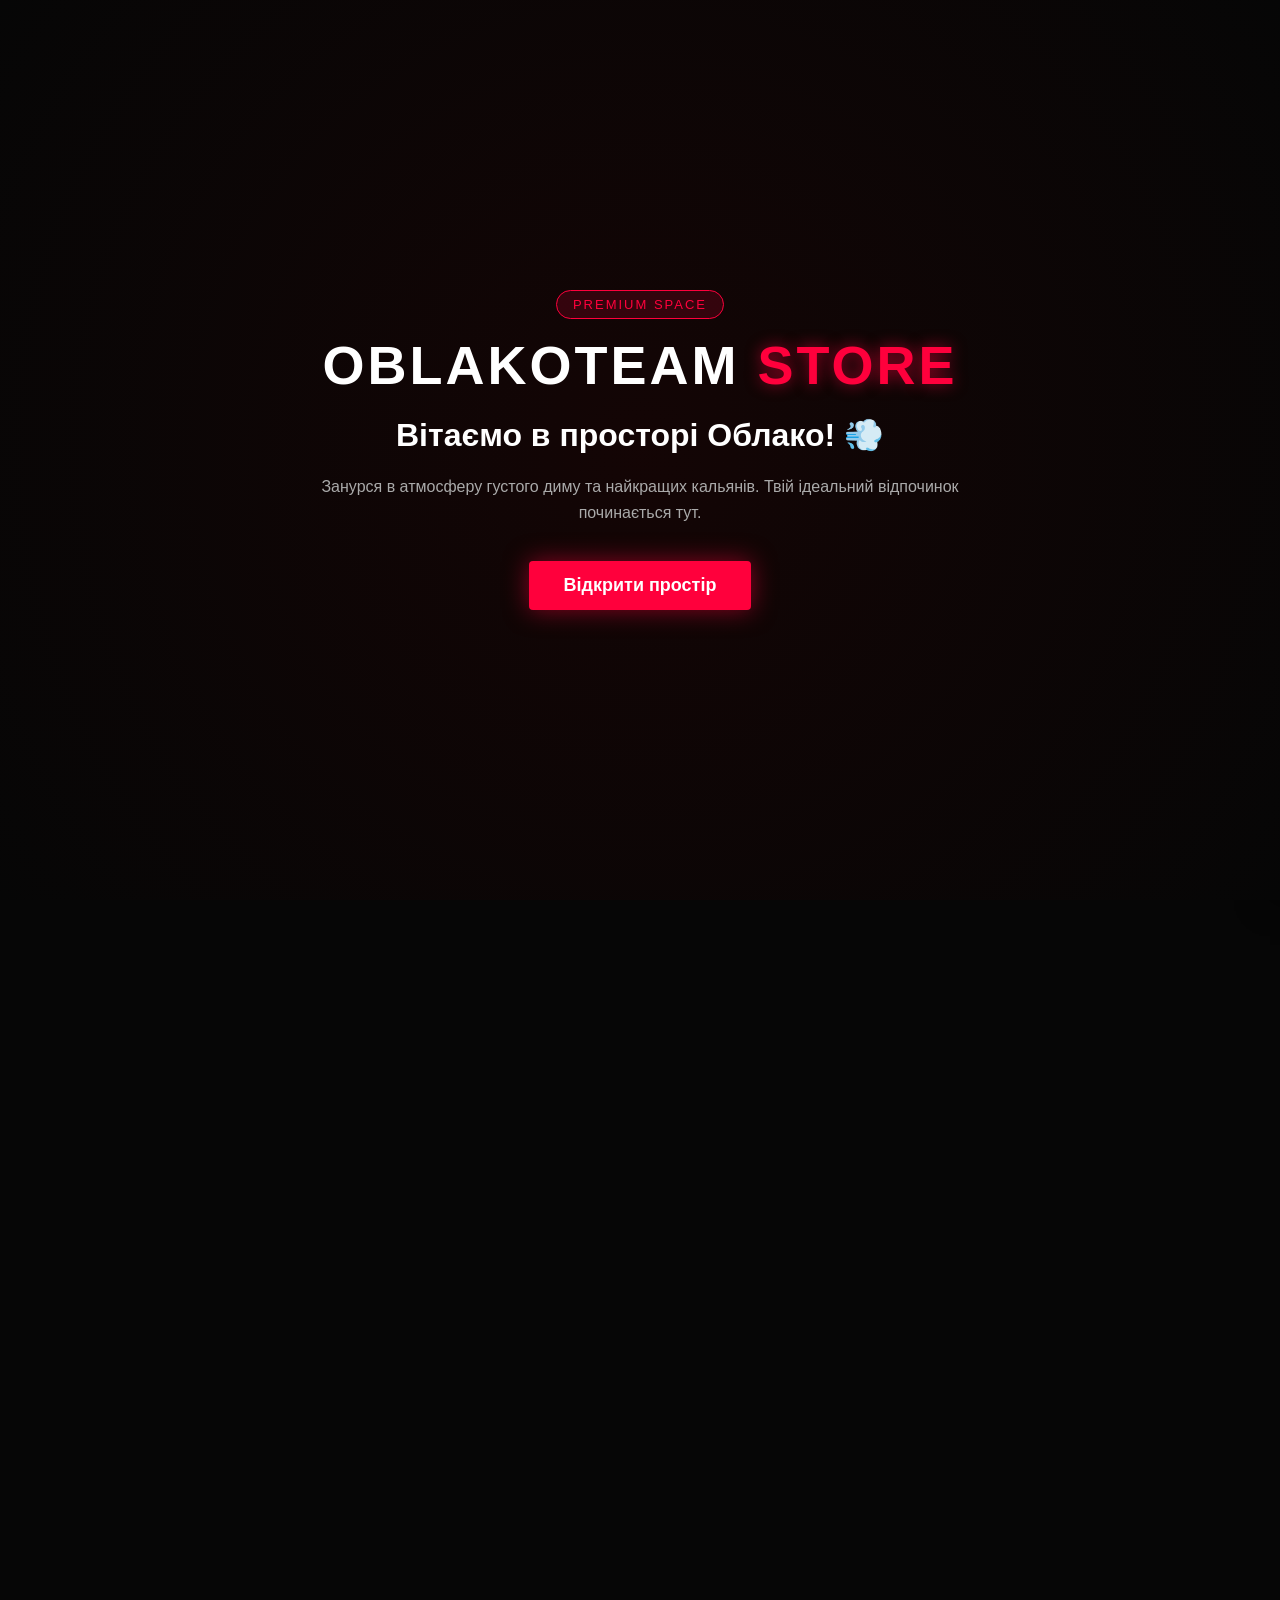
==== commit c587f0f5: "Update index.html" ====
--- a/index.html
+++ b/index.html
@@ -48,7 +48,7 @@
         <h2 class="section-title">Каталог продукції</h2>
         
         <div class="products-grid">
-            <div class="product-card" data-category="hookahs">
+            <div class="product-card">
                 <div class="product-tag">Кальяни</div>
                 <div class="product-img">💨</div>
                 <h3>Кальян Alpha Hookah Model X</h3>
@@ -56,7 +56,7 @@
                 <button class="btn-buy" onclick="addToCart('Кальян Alpha Hookah Model X', 12000)">У кошик</button>
             </div>
 
-            <div class="product-card" data-category="hookahs">
+            <div class="product-card">
                 <div class="product-tag">Кальяни</div>
                 <div class="product-img">🌪️</div>
                 <h3>Кальян MattPear Simple</h3>
@@ -64,7 +64,7 @@
                 <button class="btn-buy" onclick="addToCart('Кальян MattPear Simple', 9500)">У кошик</button>
             </div>
 
-            <div class="product-card" data-category="bowls">
+            <div class="product-card">
                 <div class="product-tag">Чаші</div>
                 <div class="product-img">🥣</div>
                 <h3>Чаша Облако Phunnel L</h3>
@@ -72,7 +72,7 @@
                 <button class="btn-buy" onclick="addToCart('Чаша Облако Phunnel L', 1500)">У кошик</button>
             </div>
 
-            <div class="product-card" data-category="bowls">
+            <div class="product-card">
                 <div class="product-tag">Чаші</div>
                 <div class="product-img">🏺</div>
                 <h3>Чаша Solaris Mercury</h3>
@@ -80,7 +80,7 @@
                 <button class="btn-buy" onclick="addToCart('Чаша Solaris Mercury', 650)">У кошик</button>
             </div>
 
-            <div class="product-card" data-category="stuff">
+            <div class="product-card">
                 <div class="product-tag">Вугілля</div>
                 <div class="product-img">🪵</div>
                 <h3>Вугілля CocoLoco 26мм (1кг)</h3>
@@ -88,7 +88,7 @@
                 <button class="btn-buy" onclick="addToCart('Вугілля CocoLoco 26мм (1кг)', 450)">У кошик</button>
             </div>
 
-            <div class="product-card" data-category="stuff">
+            <div class="product-card">
                 <div class="product-tag">Аксесуари</div>
                 <div class="product-img">🔌</div>
                 <h3>Щипці для вугілля Blade</h3>
--- a/style.css
+++ b/style.css
@@ -1,17 +1,20 @@
+/* Загальні налаштування */
 * {
     margin: 0;
     padding: 0;
     box-sizing: border-box;
-    font-family: sans-serif;
+    font-family: 'Segoe UI', Tahoma, Geneva, Verdana, sans-serif;
+    scroll-behavior: smooth;
 }
 
 body {
-    background-color: #0b0b0b;
+    background-color: #060606;
     color: #ffffff;
     overflow-x: hidden;
     position: relative;
 }
 
+/* --- ОНОВЛЕНІ, БІЛЬШ ВИРАЖЕНІ ТА ГУСТІ ХМАРИ --- */
 .clouds-container {
     position: fixed;
     top: 0;
@@ -21,201 +24,408 @@
     z-index: -1;
     pointer-events: none;
     overflow: hidden;
-    opacity: 0.25;
+    opacity: 0.45; /* Збільшена чіткість та яскравість */
 }
 
 .cloud {
     position: absolute;
-    background: radial-gradient(circle, rgba(255,255,255,0.8) 0%, rgba(255,255,255,0) 70%);
+    background: radial-gradient(circle, rgba(255,255,255,0.85) 0%, rgba(200,200,200,0.3) 40%, rgba(0,0,0,0) 70%);
     border-radius: 50%;
-    filter: blur(20px);
-}
-
-.cloud-1 {
+    filter: blur(30px); /* Потужне розмиття для м'якого об'єму */
+}
+
+/* Хмара 1 — Велика фонова */
+.cloud-deep-1 {
+    width: 700px;
+    height: 400px;
+    top: 10%;
+    left: -700px;
+    animation: floatDeep 55s linear infinite;
+}
+
+/* Хмара 2 — Густіша середня */
+.cloud-deep-2 {
+    width: 500px;
+    height: 300px;
+    top: 40%;
+    left: -500px;
+    animation: floatDeep 38s linear infinite;
+    animation-delay: 8s;
+}
+
+/* Хмара 3 — Швидка нижня */
+.cloud-deep-3 {
     width: 400px;
     height: 250px;
-    top: 15%;
+    top: 70%;
     left: -400px;
-    animation: floatHorizontal 35s linear infinite;
-}
-
-.cloud-2 {
-    width: 600px;
-    height: 350px;
-    top: 45%;
-    left: -600px;
-    animation: floatHorizontal 50s linear infinite;
-}
-
-.cloud-3 {
-    width: 300px;
-    height: 200px;
-    top: 75%;
-    left: -300px;
-    animation: floatHorizontal 25s linear infinite;
-}
-
-@keyframes floatHorizontal {
-    0% { transform: translateX(0); }
-    100% { transform: translateX(calc(100vw + 600px)); }
-}
-
+    animation: floatDeep 28s linear infinite;
+    animation-delay: 15s;
+}
+
+/* Хмара 4 — Величезна верхня повільна */
+.cloud-deep-4 {
+    width: 900px;
+    height: 500px;
+    top: -5%;
+    left: -900px;
+    animation: floatDeep 70s linear infinite;
+    animation-delay: 3s;
+}
+
+@keyframes floatDeep {
+    0% { transform: translateX(0) scale(1); }
+    50% { transform: translateX(calc(50vw + 400px)) scale(1.15); } /* Створює ефект дихання диму */
+    100% { transform: translateX(calc(100vw + 950px)) scale(1); }
+}
+
+/* --- ЕКРАН ПРИВІТАННЯ --- */
+#welcome-screen {
+    position: fixed;
+    top: 0;
+    left: 0;
+    width: 100%;
+    height: 100%;
+    background: radial-gradient(circle at center, rgba(20, 5, 5, 0.98) 0%, rgba(6, 6, 6, 1) 100%);
+    display: flex;
+    justify-content: center;
+    align-items: center;
+    z-index: 9999;
+    transition: opacity 0.7s cubic-bezier(0.4, 0, 0.2, 1), transform 0.7s ease;
+    text-align: center;
+    padding: 20px;
+}
+
+.welcome-content {
+    max-width: 650px;
+}
+
+.welcome-badge {
+    display: inline-block;
+    background-color: rgba(255, 0, 60, 0.15);
+    border: 1px solid #ff003c;
+    color: #ff003c;
+    padding: 6px 16px;
+    border-radius: 50px;
+    font-size: 13px;
+    text-transform: uppercase;
+    letter-spacing: 2px;
+    margin-bottom: 15px;
+}
+
+.welcome-logo {
+    font-size: 54px;
+    font-weight: 900;
+    margin-bottom: 20px;
+    letter-spacing: 3px;
+    text-transform: uppercase;
+}
+
+.welcome-logo span {
+    color: #ff003c;
+    text-shadow: 0 0 15px rgba(255, 0, 60, 0.6);
+}
+
+#welcome-screen h2 {
+    font-size: 32px;
+    margin-bottom: 20px;
+}
+
+#welcome-screen p {
+    font-size: 16px;
+    color: #aaaaaa;
+    margin-bottom: 35px;
+    line-height: 1.6;
+}
+
+.btn-welcome {
+    font-size: 18px;
+    padding: 16px 45px;
+    box-shadow: 0 0 25px rgba(255, 0, 60, 0.5);
+    animation: pulseButton 2.5s infinite;
+}
+
+@keyframes pulseButton {
+    0% { transform: scale(1); box-shadow: 0 0 20px rgba(255, 0, 60, 0.4); }
+    50% { transform: scale(1.04); box-shadow: 0 0 35px rgba(255, 0, 60, 0.8); }
+    100% { transform: scale(1); box-shadow: 0 0 20px rgba(255, 0, 60, 0.4); }
+}
+
+/* Приховування та анімація контенту сайту */
+.hidden-content {
+    opacity: 0;
+    transform: translateY(30px);
+    transition: opacity 0.9s cubic-bezier(0.4, 0, 0.2, 1), transform 0.9s ease;
+}
+
+.show-content {
+    opacity: 1;
+    transform: translateY(0);
+}
+
+/* --- ХЕДЕР ТА МЕНЮ (НАВІГАЦІЯ) --- */
 header {
     display: flex;
     justify-content: space-between;
     align-items: center;
-    padding: 20px 5%;
-    background-color: #111111;
-    border-bottom: 2px solid #ff003c;
+    padding: 20px 8%;
+    background-color: rgba(10, 10, 10, 0.92);
+    border-bottom: 1px solid rgba(255, 0, 60, 0.3);
     position: sticky;
     top: 0;
     z-index: 100;
+    backdrop-filter: blur(10px);
 }
 
 .logo {
-    font-size: 24px;
-    font-weight: bold;
+    font-size: 26px;
+    font-weight: 800;
 }
 
 .logo span {
     color: #ff003c;
+}
+
+nav a {
+    color: #bbbbbb;
+    text-decoration: none;
+    margin: 0 15px;
+    font-weight: 500;
+    transition: color 0.3s, text-shadow 0.3s;
+}
+
+nav a:hover {
+    color: #ff003c;
+    text-shadow: 0 0 10px rgba(255, 0, 60, 0.5);
 }
 
 .cart-icon {
     background-color: #ff003c;
-    padding: 10px 15px;
-    border-radius: 5px;
+    padding: 10px 20px;
+    border-radius: 4px;
     cursor: pointer;
     font-weight: bold;
-}
-
+    transition: transform 0.2s, background 0.3s;
+}
+
+.cart-icon:hover {
+    background-color: #cc0030;
+    transform: scale(1.05);
+}
+
+/* --- БАННЕР --- */
 .hero {
-    height: 40vh;
+    height: 55vh;
     display: flex;
     flex-direction: column;
     justify-content: center;
     align-items: center;
     text-align: center;
-    background: #111;
+    background: linear-gradient(rgba(6,6,6,0.5), rgba(6,6,6,1)), url('https://images.unsplash.com/photo-1542332213-9b5a5a3fda35?q=80&w=1000') center/cover;
     padding: 20px;
 }
 
 .hero h1 {
-    font-size: 36px;
-    margin-bottom: 10px;
+    font-size: 52px;
+    margin-bottom: 15px;
+    text-transform: uppercase;
+    letter-spacing: 1px;
+}
+
+.hero p {
+    font-size: 20px;
+    color: #cccccc;
+    margin-bottom: 30px;
 }
 
 .btn {
     display: inline-block;
     background-color: #ff003c;
     color: #fff;
-    padding: 12px 30px;
+    padding: 14px 35px;
     text-decoration: none;
-    border-radius: 5px;
+    border-radius: 4px;
     font-weight: bold;
     border: none;
     cursor: pointer;
-}
-
-main {
-    padding: 40px 5%;
+    transition: background 0.3s, box-shadow 0.3s;
+}
+
+.btn:hover {
+    background-color: #cc0030;
+    box-shadow: 0 0 15px rgba(255, 0, 60, 0.4);
+}
+
+/* --- СЕКЦІЇ ТА КАТАЛОГ --- */
+main, .info-section {
+    padding: 80px 8%;
+    max-width: 1400px;
+    margin: 0 auto;
 }
 
 .section-title {
     text-align: center;
-    margin-bottom: 40px;
+    margin-bottom: 50px;
+    font-size: 36px;
+    text-transform: uppercase;
+    letter-spacing: 1px;
+}
+
+.section-title::after {
+    content: '';
+    display: block;
+    width: 70px;
+    height: 3px;
+    background-color: #ff003c;
+    margin: 15px auto 0;
 }
 
 .products-grid {
     display: grid;
-    grid-template-columns: repeat(auto-fit, minmax(250px, 1fr));
-    gap: 30px;
+    grid-template-columns: repeat(auto-fit, minmax(300px, 1fr));
+    gap: 35px;
 }
 
 .product-card {
-    background-color: #161616;
-    border: 1px solid #222;
-    border-radius: 10px;
-    padding: 25px;
+    background-color: #0f0f0f;
+    border: 1px solid rgba(255, 255, 255, 0.05);
+    border-radius: 6px;
+    padding: 30px;
     text-align: center;
+    position: relative;
+    transition: transform 0.3s, border-color 0.3s, box-shadow 0.3s;
+}
+
+.product-card:hover {
+    transform: translateY(-8px);
+    border-color: rgba(255, 0, 60, 0.5);
+    box-shadow: 0 10px 25px rgba(0, 0, 0, 0.5);
+}
+
+.product-tag {
+    position: absolute;
+    top: 15px;
+    left: 15px;
+    background-color: rgba(255, 255, 255, 0.08);
+    color: #aaa;
+    font-size: 11px;
+    padding: 4px 10px;
+    border-radius: 3px;
+    text-transform: uppercase;
 }
 
 .product-img {
-    font-size: 48px;
-    margin-bottom: 15px;
+    font-size: 72px;
+    margin: 20px 0;
+}
+
+.product-card h3 {
+    font-size: 21px;
+    margin-bottom: 12px;
+    font-weight: 600;
 }
 
 .price {
-    font-size: 22px;
-    color: #ff003c;
-    font-weight: bold;
-    margin-bottom: 20px;
+    font-size: 24px;
+    color: #ff003c;
+    font-weight: 800;
+    margin-bottom: 25px;
 }
 
 .btn-buy {
     background: transparent;
     border: 2px solid #ff003c;
     color: #fff;
-    padding: 10px 20px;
-    border-radius: 5px;
+    padding: 12px 20px;
+    border-radius: 4px;
     cursor: pointer;
+    font-weight: bold;
     width: 100%;
-}
-
+    transition: background 0.3s;
+}
+
+.btn-buy:hover {
+    background-color: #ff003c;
+}
+
+/* --- СТИЛІ СЕКЦІЙ ПРО НАС, ВІДГУКИ, КОНТАКТИ --- */
+.info-section {
+    text-align: center;
+    line-height: 1.7;
+    font-size: 18px;
+    color: #dddddd;
+    border-top: 1px solid rgba(255, 255, 255, 0.03);
+}
+
+.reviews-container {
+    display: grid;
+    grid-template-columns: repeat(auto-fit, minmax(280px, 1fr));
+    gap: 30px;
+    margin-top: 20px;
+}
+
+.review-card {
+    background-color: #0f0f0f;
+    padding: 25px;
+    border-radius: 6px;
+    border-left: 3px solid #ff003c;
+    text-align: left;
+}
+
+.review-text {
+    font-style: italic;
+    margin-bottom: 15px;
+    font-size: 16px;
+}
+
+.review-author {
+    color: #ff003c;
+    font-weight: bold;
+    font-size: 14px;
+}
+
+#contacts p {
+    margin-bottom: 15px;
+}
+
+/* --- КОШИК --- */
 .cart-modal {
     position: fixed;
     top: 0;
-    right: -400px;
-    width: 400px;
+    right: -450px;
+    width: 450px;
     height: 100%;
-    background-color: #111;
+    background-color: #0a0a0a;
     border-left: 2px solid #ff003c;
+    box-shadow: -10px 0 30px rgba(0,0,0,0.7);
     z-index: 1000;
-    transition: right 0.4s ease;
-    padding: 30px;
-}
-
-.cart-modal.active {
-    right: 0;
-}
-
-.cart-content {
-    display: flex;
-    flex-direction: column;
-    height: 100%;
-}
-
-.close-cart {
-    position: absolute;
-    top: 20px;
-    right: 20px;
-    font-size: 28px;
-    cursor: pointer;
-}
-
-#cart-items-list {
-    flex-grow: 1;
-    overflow-y: auto;
-}
+    transition: right 0.4s cubic-bezier(0.4, 0, 0.2, 1);
+    padding: 35px;
+}
+
+@media(max-width: 500px) {
+    .cart-modal { width: 100%; right: -100%; }
+}
+
+.cart-modal.active { right: 0; }
+.cart-content { display: flex; flex-direction: column; height: 100%; }
+.close-cart { position: absolute; top: 20px; right: 25px; font-size: 32px; cursor: pointer; color: #888; }
+.close-cart:hover { color: #fff; }
+.cart-modal h2 { margin-bottom: 25px; border-bottom: 1px solid #1a1a1a; padding-bottom: 15px; text-transform: uppercase; font-size: 24px; }
+#cart-items-list { flex-grow: 1; overflow-y: auto; }
 
 .cart-item {
     display: flex;
     justify-content: space-between;
+    align-items: center;
     margin-bottom: 15px;
-    background-color: #1a1a1a;
-    padding: 10px;
-    border-radius: 5px;
-}
-
-.empty-text {
-    color: #666;
-    text-align: center;
-    margin-top: 50px;
-}
-
-.cart-summary {
-    display: flex;
-    justify-content: space-between;
-    font-size: 20px;
-    margin: 20px 0;
-}
+    background-color: #121212;
+    padding: 15px;
+    border-radius: 4px;
+    border-right: 2px solid #ff003c;
+}
+
+.empty-text { color: #555; text-align: center; margin-top: 60px; font-size: 16px; }
+.cart-summary { display: flex; justify-content: space-between; font-size: 22px; font-weight: 800; margin: 25px 0; border-top: 1px solid #1a1a1a; padding-top: 20px; }
+#cart-total-price { color: #ff003c; }
+.btn-order { width: 100%; }
